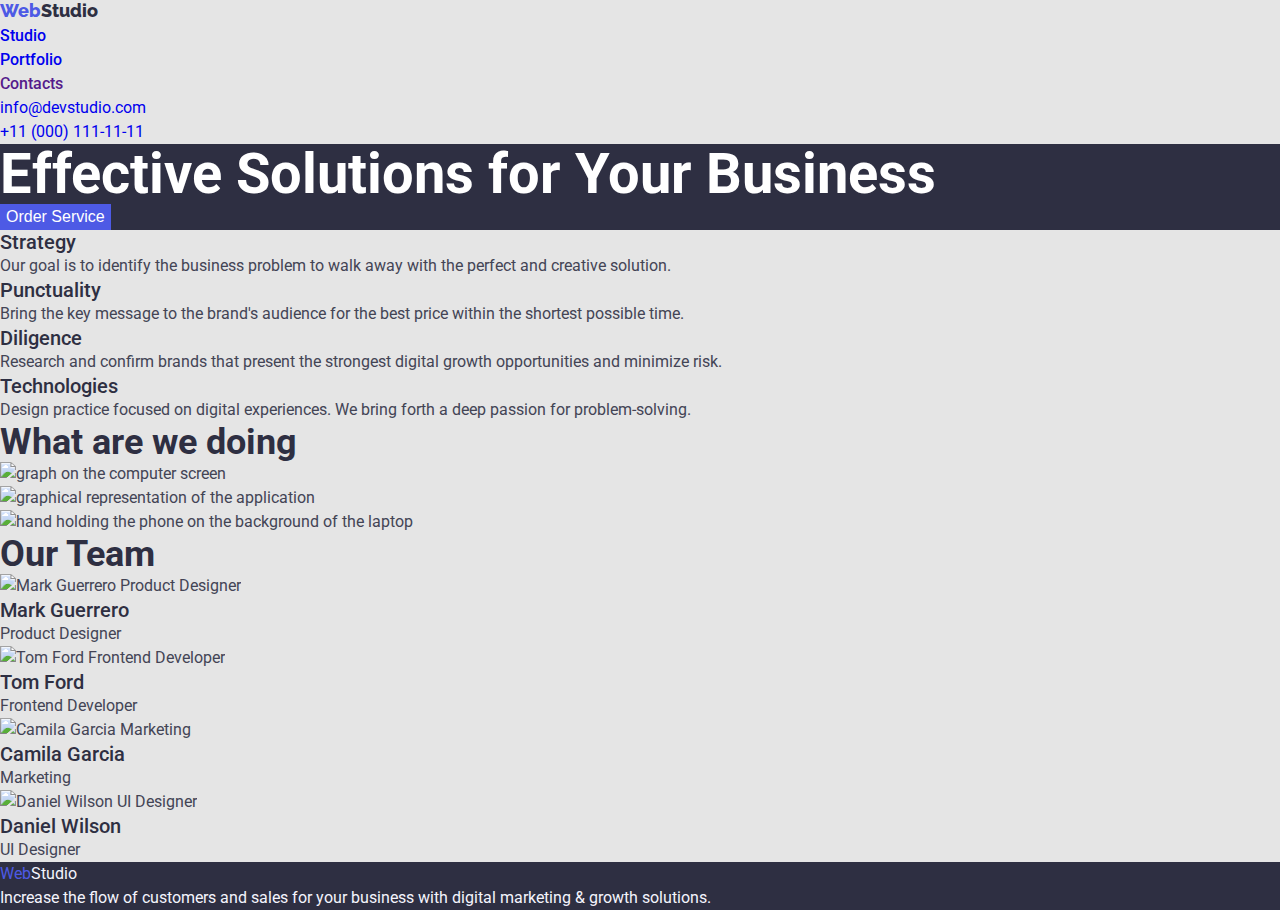
==== index.html @ e2e33f2e "home work 2 css" ====
<!DOCTYPE html>
<html lang="en">
  <head>
    <meta charset="utf-8" />
    <meta http-equiv="X-UA-Compatible" content="IE=edge" />
    <meta name="viewport" content="width-device-width, initial-scale-1.0" />
    <meta name="description" content="Effective Solutions for Your Business" />

    <link rel="preconnect" href="https://fonts.googleapis.com" />
    <link rel="preconnect" href="https://fonts.gstatic.com" crossorigin />
    <link
      href="https://fonts.googleapis.com/css2?family=Raleway:wght@800&family=Roboto:wght@400;500;700;900&display=swap"
      rel="stylesheet"
    />

    <link rel="stylesheet" href="./CSS/reset.css" />
    <link rel="stylesheet" href="./CSS/styles.css" />
    <title>Web Studio</title>
  </head>

  <body class="body">
    <!--Header section-->
    <header>
      <nav>
        <a href="./index.html" class="logo">
          <span class="logo-blue">Web</span>Studio</a
        >
        <ul class="header-nav">
          <li>
            <a href="./index.html">Studio</a>
          </li>
          <li>
            <a href="./portfolio.html">Portfolio</a>
          </li>
          <li>
            <a href="">Contacts</a>
          </li>
        </ul>
      </nav>

      <address>
        <ul class="header-adress">
          <li><a href="mailto:info@devstudio.com">info@devstudio.com</a></li>
          <li><a href="tel:+110001111111">+11 (000) 111-11-11</a></li>
        </ul>
      </address>
    </header>

    <!--Main blok-->
    <main>
      <!--Hero section-->
      <section class="hero">
        <h1 class="hero-title">Effective Solutions for Your Business</h1>
        <button type="button" class="hero-button">Order Service</button>
      </section>
      <!--Section 1-->
      <section>
        <!--<h2>Effective Solutions for Your Business</h2>-->
        <ul>
          <li>
            <!--Strategy-->
            <h3>Strategy</h3>
            <p>
              Our goal is to identify the business problem to walk away with the
              perfect and creative solution.
            </p>
          </li>
          <li>
            <!--Punctuality-->
            <h3>Punctuality</h3>
            <p>
              Bring the key message to the brand's audience for the best price
              within the shortest possible time.
            </p>
          </li>
          <li>
            <!--Diligence-->
            <h3>Diligence</h3>
            <p>
              Research and confirm brands that present the strongest digital
              growth opportunities and minimize risk.
            </p>
          </li>
          <li>
            <!--Technologies-->
            <h3>Technologies</h3>
            <p>
              Design practice focused on digital experiences. We bring forth a
              deep passion for problem-solving.
            </p>
          </li>
        </ul>
      </section>
      <!--Section 2-->
      <section>
        <h2>What are we doing</h2>
        <ul>
          <li>
            <img
              src="./images/section2/img1.jpg"
              alt="graph on the computer screen"
              width="360"
              height="300"
            />
          </li>
          <li>
            <img
              src="./images/section2/img2.jpg"
              alt="graphical representation of the application"
              width="360"
              height="300"
            />
          </li>
          <li>
            <img
              src="./images/section2/img3.jpg"
              alt="hand holding the phone on the background of the laptop"
              width="360"
              height="300"
            />
          </li>
        </ul>
      </section>
      <!--Section 3-->
      <section>
        <h2>Our Team</h2>
        <ul>
          <li>
            <img
              src="./images/section3/img1.jpg"
              alt="Mark Guerrero Product Designer"
              width="264"
              height="260"
            />
            <h3>Mark Guerrero</h3>
            <p>Product Designer</p>
          </li>
          <li>
            <img
              src="./images/section3/img2.jpg"
              alt="Tom Ford Frontend Developer"
              width="264"
              height="260"
            />
            <h3>Tom Ford</h3>
            <p>Frontend Developer</p>
          </li>
          <li>
            <img
              src="./images/section3/img3.jpg"
              alt="Camila Garcia Marketing"
              width="264"
              height="260"
            />
            <h3>Camila Garcia</h3>
            <p>Marketing</p>
          </li>
          <li>
            <img
              src="./images/section3/img4.jpg"
              alt="Daniel Wilson UI Designer"
              width="264"
              height="260"
            />
            <h3>Daniel Wilson</h3>
            <p>UI Designer</p>
          </li>
        </ul>
      </section>
    </main>
    <!--Footer section-->
    <footer class="footer">
      <a href="./index.html" class="logo-footer">
        <span class="logo-blue">Web</span>Studio</a
      >
      <p>
        Increase the flow of customers and sales for your business with digital
        marketing & growth solutions.
      </p>
    </footer>
  </body>
</html>
---- CSS/styles.css ----
.logo {
  font-family: 'Raleway', sans-serif;
  font-style: normal;
  font-weight: 800;
  font-size: 18px;
  line-height: 21px;
  color: #2e2f42;
}
.logo-blue {
  color: #4d5ae5;
}

.header-nav {
  font-style: normal;
  font-weight: 500;
  font-size: 16px;
  line-height: 24px;
  color: #2e2f42;
}

.header-adress {
  font-style: normal;
  font-weight: 400;
  font-size: 16px;
  line-height: 24px;
  color: #434455;
}

.body {
  font-family: 'Roboto', sans-serif;
  font-style: normal;
  font-weight: 400;
  font-size: 16px;
  line-height: 24px;
  color: #434455;
  background: #e5e5e5;
}

.hero {
  background: #2e2f42;
}

.hero-title {
  font-style: normal;
  font-weight: 700;
  font-size: 56px;
  line-height: 60px;
  color: #ffffff;
}
.hero-button {
  font-style: normal;
  font-weight: 500;
  font-size: 16px;
  line-height: 24px;
  color: #ffffff;
  background-color: #4d5ae5;
}

.portfolio .button {
  font-style: normal;
  font-weight: 500;
  font-size: 16px;
  line-height: 24px;
  color: #4d5ae5;
  background-color: #e7e9fc;
}

.portfolio .button:hover,
.portfolio .button:active {
  font-style: normal;
  font-weight: 500;
  font-size: 16px;
  line-height: 24px;
  color: #ffffff;
  background-color: #404bbf;
}

.footer {
  color: #f4f4fd;
  background-color: #2e2f42;
}

.logo-footer {
  color: #f4f4fd;
}

a {
  text-decoration: none;
}

h2 {
  font-style: normal;
  font-weight: 700;
  font-size: 36px;
  line-height: 40px;
  color: #2e2f42;
}

h3 {
  font-style: normal;
  font-weight: 500;
  font-size: 20px;
  line-height: 24px;
  color: #2e2f42;
}
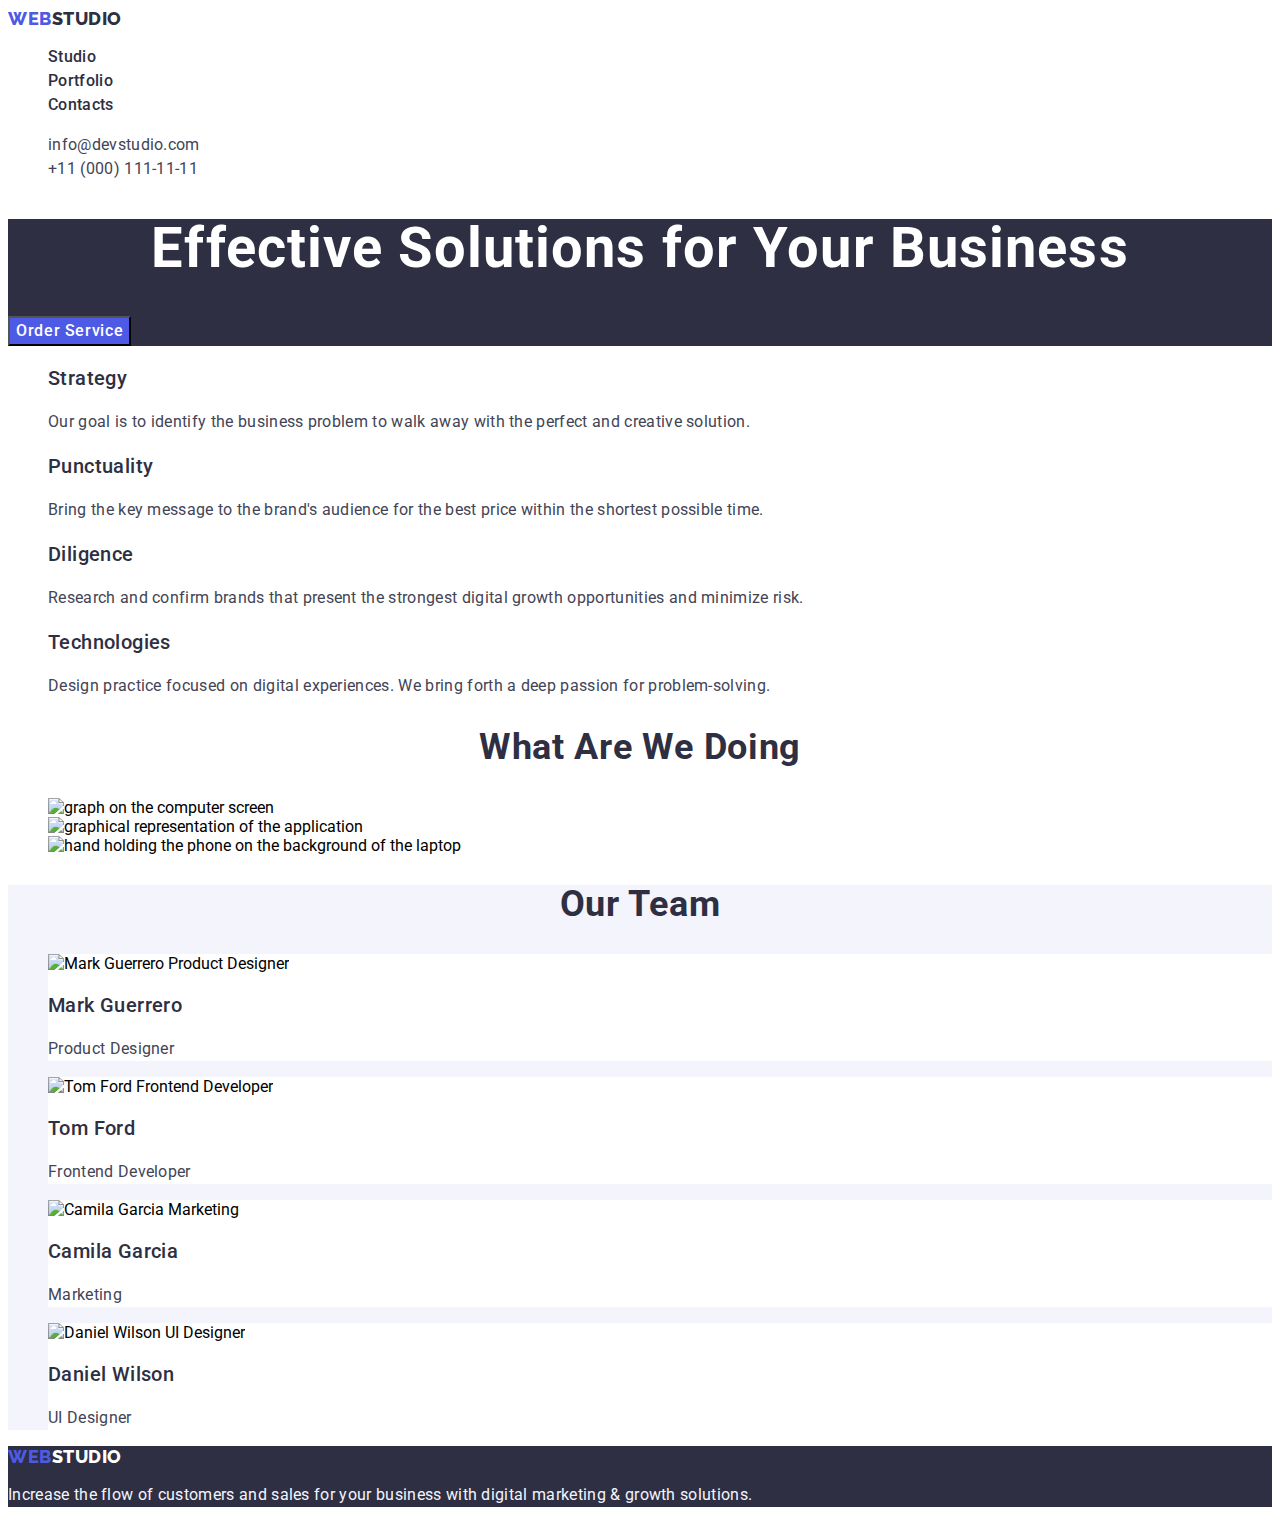
==== commit 4d7aeae1: "work on mistakes page 2" ====
--- a/index.html
+++ b/index.html
@@ -13,7 +13,6 @@
       rel="stylesheet"
     />
 
-    <link rel="stylesheet" href="./CSS/reset.css" />
     <link rel="stylesheet" href="./CSS/styles.css" />
     <title>Web Studio</title>
   </head>
@@ -22,26 +21,34 @@
     <!--Header section-->
     <header>
       <nav>
-        <a href="./index.html" class="logo">
-          <span class="logo-blue">Web</span>Studio</a
+        <a class="logo link" href="./index.html"
+          >Web<span class="logo-span link">Studio</span></a
         >
-        <ul class="header-nav">
+        <ul class="list">
           <li>
-            <a href="./index.html">Studio</a>
+            <a class="header-nav link" href="./index.html">Studio</a>
           </li>
           <li>
-            <a href="./portfolio.html">Portfolio</a>
+            <a class="header-nav link" href="./portfolio.html">Portfolio</a>
           </li>
           <li>
-            <a href="">Contacts</a>
+            <a class="header-nav link" href="">Contacts</a>
           </li>
         </ul>
       </nav>
 
       <address>
-        <ul class="header-adress">
-          <li><a href="mailto:info@devstudio.com">info@devstudio.com</a></li>
-          <li><a href="tel:+110001111111">+11 (000) 111-11-11</a></li>
+        <ul class="list">
+          <li>
+            <a class="header-adress link" href="mailto:info@devstudio.com"
+              >info@devstudio.com</a
+            >
+          </li>
+          <li>
+            <a class="header-adress link" href="tel:+110001111111"
+              >+11 (000) 111-11-11</a
+            >
+          </li>
         </ul>
       </address>
     </header>
@@ -53,48 +60,48 @@
         <h1 class="hero-title">Effective Solutions for Your Business</h1>
         <button type="button" class="hero-button">Order Service</button>
       </section>
-      <!--Section 1-->
+      <!--Advantages-->
       <section>
         <!--<h2>Effective Solutions for Your Business</h2>-->
-        <ul>
+        <ul class="list">
           <li>
             <!--Strategy-->
-            <h3>Strategy</h3>
-            <p>
+            <h3 class="advantages-title list">Strategy</h3>
+            <p class="advantages-text">
               Our goal is to identify the business problem to walk away with the
               perfect and creative solution.
             </p>
           </li>
           <li>
             <!--Punctuality-->
-            <h3>Punctuality</h3>
-            <p>
+            <h3 class="advantages-title list">Punctuality</h3>
+            <p class="advantages-text">
               Bring the key message to the brand's audience for the best price
               within the shortest possible time.
             </p>
           </li>
           <li>
             <!--Diligence-->
-            <h3>Diligence</h3>
-            <p>
+            <h3 class="advantages-title list">Diligence</h3>
+            <p class="advantages-text">
               Research and confirm brands that present the strongest digital
               growth opportunities and minimize risk.
             </p>
           </li>
           <li>
             <!--Technologies-->
-            <h3>Technologies</h3>
-            <p>
+            <h3 class="advantages-title list">Technologies</h3>
+            <p class="advantages-text">
               Design practice focused on digital experiences. We bring forth a
               deep passion for problem-solving.
             </p>
           </li>
         </ul>
       </section>
-      <!--Section 2-->
+      <!--Image-->
       <section>
-        <h2>What are we doing</h2>
-        <ul>
+        <h2 class="image-title">What are we doing</h2>
+        <ul class="list">
           <li>
             <img
               src="./images/section2/img1.jpg"
@@ -121,59 +128,59 @@
           </li>
         </ul>
       </section>
-      <!--Section 3-->
-      <section>
-        <h2>Our Team</h2>
-        <ul>
-          <li>
+      <!--Team-->
+      <section class="team">
+        <h2 class="team-title">Our Team</h2>
+        <ul class="list">
+          <li class="team-list-color">
             <img
               src="./images/section3/img1.jpg"
               alt="Mark Guerrero Product Designer"
               width="264"
               height="260"
             />
-            <h3>Mark Guerrero</h3>
-            <p>Product Designer</p>
+            <h3 class="team-names">Mark Guerrero</h3>
+            <p class="team-position">Product Designer</p>
           </li>
-          <li>
+          <li class="team-list-color">
             <img
               src="./images/section3/img2.jpg"
               alt="Tom Ford Frontend Developer"
               width="264"
               height="260"
             />
-            <h3>Tom Ford</h3>
-            <p>Frontend Developer</p>
+            <h3 class="team-names">Tom Ford</h3>
+            <p class="team-position">Frontend Developer</p>
           </li>
-          <li>
+          <li class="team-list-color">
             <img
               src="./images/section3/img3.jpg"
               alt="Camila Garcia Marketing"
               width="264"
               height="260"
             />
-            <h3>Camila Garcia</h3>
-            <p>Marketing</p>
+            <h3 class="team-names">Camila Garcia</h3>
+            <p class="team-position">Marketing</p>
           </li>
-          <li>
+          <li class="team-list-color">
             <img
               src="./images/section3/img4.jpg"
               alt="Daniel Wilson UI Designer"
               width="264"
               height="260"
             />
-            <h3>Daniel Wilson</h3>
-            <p>UI Designer</p>
+            <h3 class="team-names">Daniel Wilson</h3>
+            <p class="team-position">UI Designer</p>
           </li>
         </ul>
       </section>
     </main>
     <!--Footer section-->
     <footer class="footer">
-      <a href="./index.html" class="logo-footer">
-        <span class="logo-blue">Web</span>Studio</a
+      <a class="logo link" href="./index.html"
+        >Web<span class="footer-span">Studio</span></a
       >
-      <p>
+      <p class="footer-text">
         Increase the flow of customers and sales for your business with digital
         marketing & growth solutions.
       </p>
--- a/CSS/styles.css
+++ b/CSS/styles.css
@@ -1,60 +1,187 @@
+:root {
+  --logo-color: #4d5ae5;
+  --pressed-state-color: #404bbf;
+  --dark-blue-color: #2e2f42;
+  --text-color: #434455;
+  --close-to-white-color: #f4f4fd;
+  --white-color: #ffffff;
+}
+
+/*PAGE 1*/
+.body {
+  font-family: 'Roboto', sans-serif;
+  font-style: normal;
+  font-weight: 400;
+  background-color: var(--white-color);
+}
+
+/*header*/
+
 .logo {
-  font-family: 'Raleway', sans-serif;
-  font-style: normal;
+  font-family: 'Raleway';
   font-weight: 800;
   font-size: 18px;
-  line-height: 21px;
-  color: #2e2f42;
-}
-.logo-blue {
-  color: #4d5ae5;
+  line-height: 1.17;
+  display: flex;
+  align-items: center;
+  letter-spacing: 0.03em;
+  text-transform: uppercase;
+  color: var(--logo-color);
+}
+
+.logo-span {
+  font-family: 'Raleway';
+  color: var(--dark-blue-color);
+}
+
+.link {
+  text-decoration: none;
+}
+
+.list {
+  list-style: none;
 }
 
 .header-nav {
   font-style: normal;
   font-weight: 500;
   font-size: 16px;
-  line-height: 24px;
-  color: #2e2f42;
+  line-height: 1.5;
+  letter-spacing: 0.02em;
+  color: var(--dark-blue-color);
+}
+
+.header-nav:hover,
+.header-nav:focus {
+  color: var(--pressed-state-color);
 }
 
 .header-adress {
   font-style: normal;
   font-weight: 400;
   font-size: 16px;
-  line-height: 24px;
-  color: #434455;
-}
-
-.body {
-  font-family: 'Roboto', sans-serif;
-  font-style: normal;
-  font-weight: 400;
-  font-size: 16px;
-  line-height: 24px;
-  color: #434455;
-  background: #e5e5e5;
-}
+  line-height: 1.5;
+  letter-spacing: 0.02em;
+  color: var(--text-color);
+}
+
+.header-adress:hover,
+.header-adress:focus {
+  color: var(--pressed-state-color);
+}
+
+/*main*/
 
 .hero {
-  background: #2e2f42;
+  background-color: var(--dark-blue-color);
 }
 
 .hero-title {
   font-style: normal;
   font-weight: 700;
   font-size: 56px;
-  line-height: 60px;
-  color: #ffffff;
-}
+  line-height: 1.07;
+  text-align: center;
+  letter-spacing: 0.02em;
+  color: var(--white-color);
+}
+
 .hero-button {
-  font-style: normal;
-  font-weight: 500;
-  font-size: 16px;
-  line-height: 24px;
-  color: #ffffff;
-  background-color: #4d5ae5;
-}
+  font-family: 'Roboto', sans-serif;
+  font-style: normal;
+  font-weight: 500;
+  font-size: 16px;
+  line-height: 1.5;
+  letter-spacing: 0.04em;
+  color: var(--white-color);
+  background-color: var(--logo-color);
+  cursor: pointer;
+}
+
+.hero-button:hover,
+.hero-button:focus {
+  background-color: var(--pressed-state-color);
+}
+
+.advantages-title {
+  font-weight: 500;
+  font-size: 20px;
+  line-height: 1.2;
+  letter-spacing: 0.02em;
+  color: var(--dark-blue-color);
+}
+
+.advantages-text {
+  font-weight: 400;
+  font-size: 16px;
+  line-height: 1.5;
+  letter-spacing: 0.02em;
+  color: var(--text-color);
+}
+
+.image-title {
+  font-weight: 700;
+  font-size: 36px;
+  line-height: 1.11;
+  text-align: center;
+  letter-spacing: 0.02em;
+  text-transform: capitalize;
+  color: var(--dark-blue-color);
+}
+
+.team {
+  background-color: var(--close-to-white-color);
+}
+
+.team-title {
+  font-weight: 700;
+  font-size: 36px;
+  line-height: 1.11;
+  text-align: center;
+  letter-spacing: 0.02em;
+  text-transform: capitalize;
+  color: var(--dark-blue-color);
+}
+
+.team-names {
+  font-weight: 500;
+  font-size: 20px;
+  line-height: 1.2;
+  letter-spacing: 0.02em;
+  color: var(--dark-blue-color);
+}
+
+.team-position {
+  font-weight: 400;
+  font-size: 16px;
+  line-height: 1.5;
+  letter-spacing: 0.02em;
+  color: var(--text-color);
+}
+
+.team-list-color {
+  background-color: var(--white-color);
+}
+
+/*footer*/
+
+.footer {
+  background-color: var(--dark-blue-color);
+}
+
+.footer-span {
+  color: var(--white-color);
+}
+
+.footer-text {
+  font-weight: 400;
+  font-size: 16px;
+  line-height: 1.5;
+  letter-spacing: 0.02em;
+  color: var(--close-to-white-color);
+}
+
+/*PAGE 2*/
 
 .portfolio .button {
   font-style: normal;
@@ -75,31 +202,18 @@
   background-color: #404bbf;
 }
 
-.footer {
-  color: #f4f4fd;
-  background-color: #2e2f42;
-}
-
-.logo-footer {
-  color: #f4f4fd;
-}
-
-a {
-  text-decoration: none;
-}
-
-h2 {
-  font-style: normal;
-  font-weight: 700;
-  font-size: 36px;
-  line-height: 40px;
-  color: #2e2f42;
-}
-
-h3 {
-  font-style: normal;
+.projects-title {
   font-weight: 500;
   font-size: 20px;
-  line-height: 24px;
-  color: #2e2f42;
-}
+  line-height: 1.2;
+  letter-spacing: 0.02em;
+  color: var(--dark-blue-color);
+}
+
+.projects-text {
+  font-weight: 400;
+  font-size: 16px;
+  line-height: 1.5;
+  letter-spacing: 0.02em;
+  color: var(--text-color);
+}
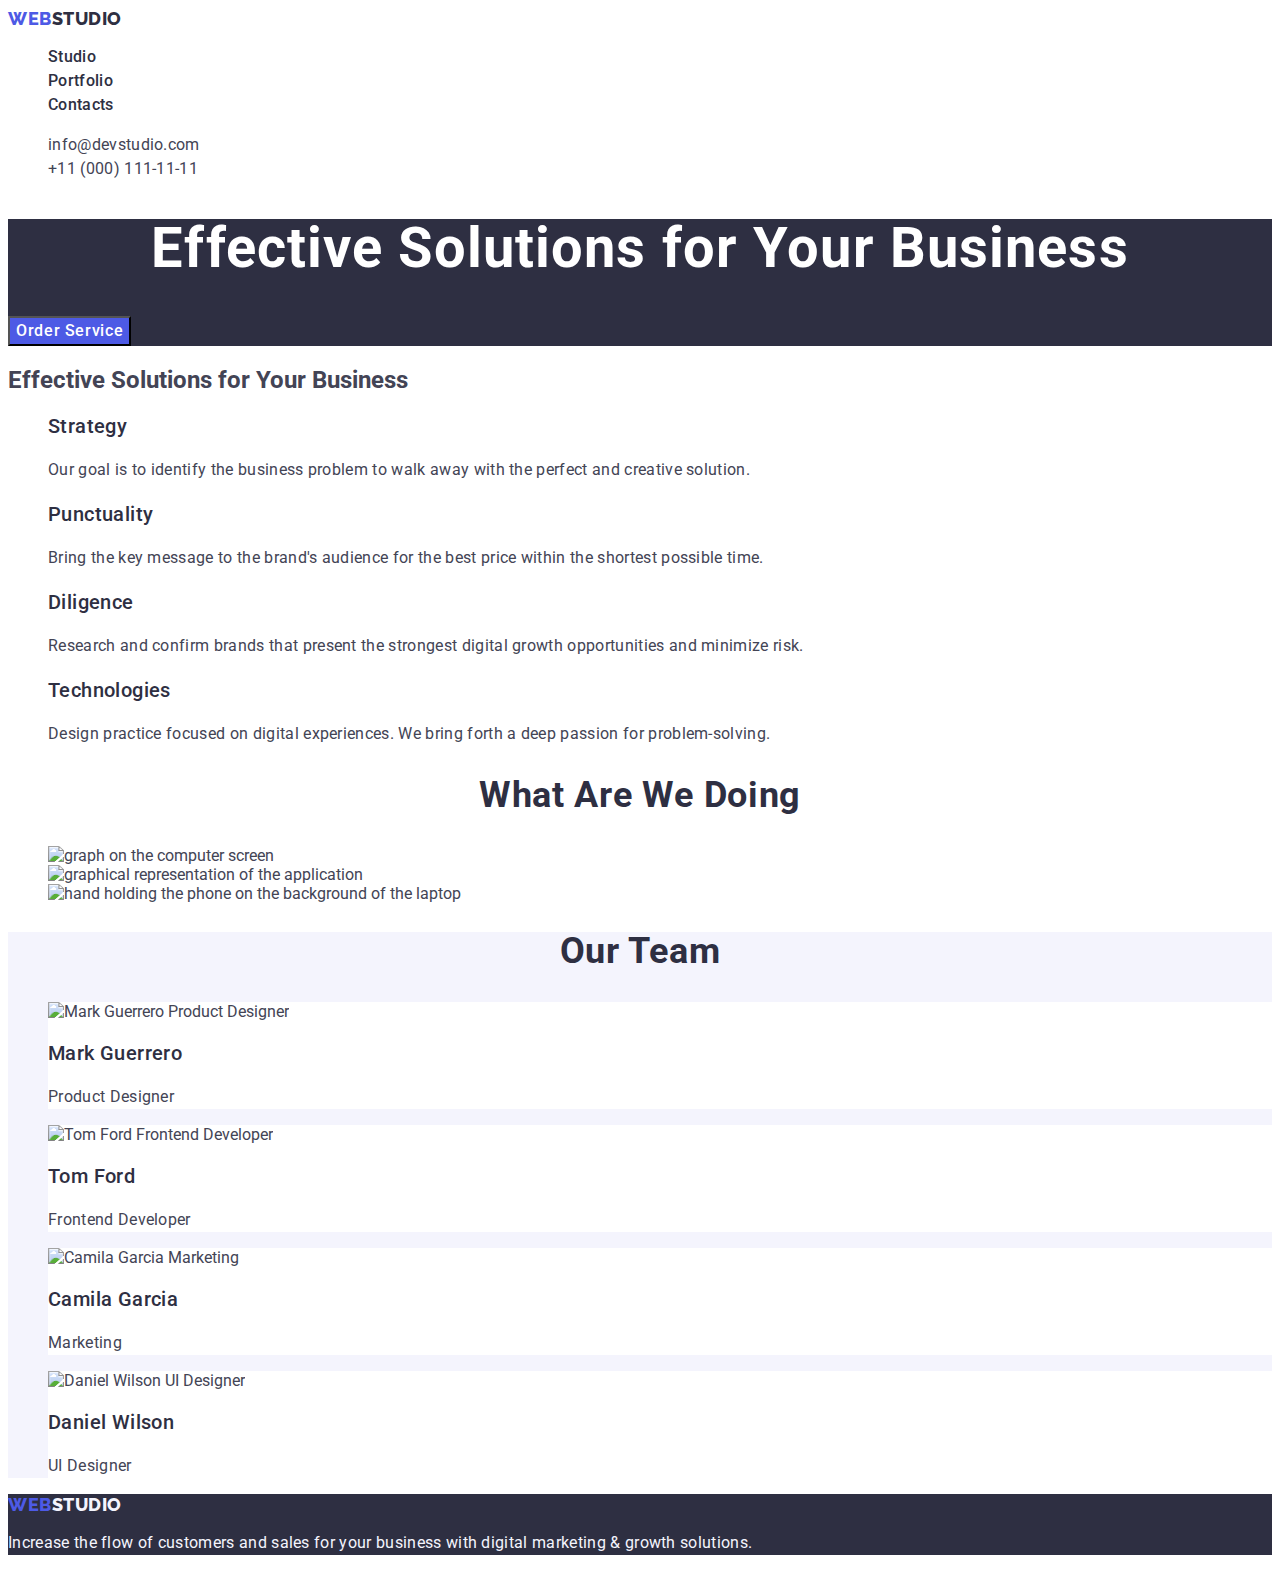
==== commit 2a8e06c7: "w o m 5" ====
--- a/index.html
+++ b/index.html
@@ -37,7 +37,7 @@
         </ul>
       </nav>
 
-      <address>
+      <address class="adress-style">
         <ul class="list">
           <li>
             <a class="header-adress link" href="mailto:info@devstudio.com"
@@ -62,7 +62,7 @@
       </section>
       <!--Advantages-->
       <section>
-        <!--<h2>Effective Solutions for Your Business</h2>-->
+        <h2>Effective Solutions for Your Business</h2>
         <ul class="list">
           <li>
             <!--Strategy-->
--- a/CSS/styles.css
+++ b/CSS/styles.css
@@ -12,13 +12,14 @@
   font-family: 'Roboto', sans-serif;
   font-style: normal;
   font-weight: 400;
+  color: var(--text-color);
   background-color: var(--white-color);
 }
 
 /*header*/
 
 .logo {
-  font-family: 'Raleway';
+  font-family: 'Raleway', sans-serif;
   font-weight: 800;
   font-size: 18px;
   line-height: 1.17;
@@ -56,8 +57,11 @@
   color: var(--pressed-state-color);
 }
 
+.adress-style {
+  font-style: normal;
+}
+
 .header-adress {
-  font-style: normal;
   font-weight: 400;
   font-size: 16px;
   line-height: 1.5;
@@ -170,7 +174,7 @@
 }
 
 .footer-span {
-  color: var(--white-color);
+  color: var(--close-to-white-color);
 }
 
 .footer-text {
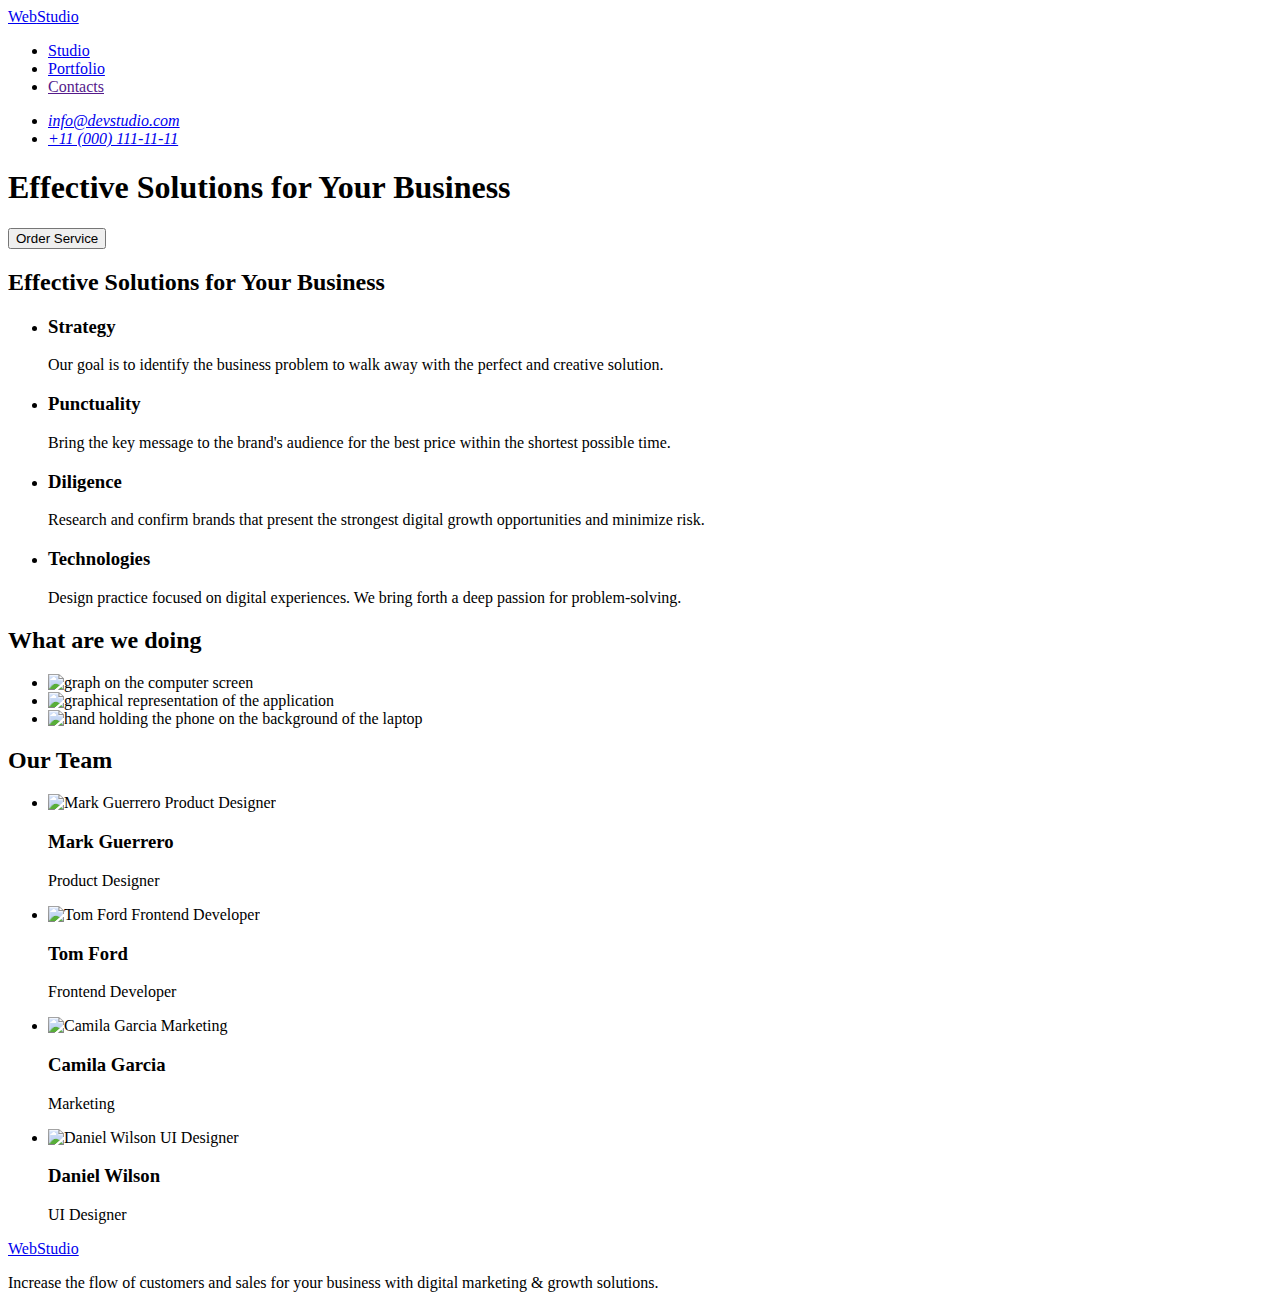
==== commit abea422c: "+ link css" ====
--- a/index.html
+++ b/index.html
@@ -13,11 +13,11 @@
       rel="stylesheet"
     />
 
-    <link rel="stylesheet" href="./CSS/styles.css" />
+    <link rel="stylesheet" href="./css/styles.css" />
     <title>Web Studio</title>
   </head>
 
-  <body class="body">
+  <body>
     <!--Header section-->
     <header>
       <nav>
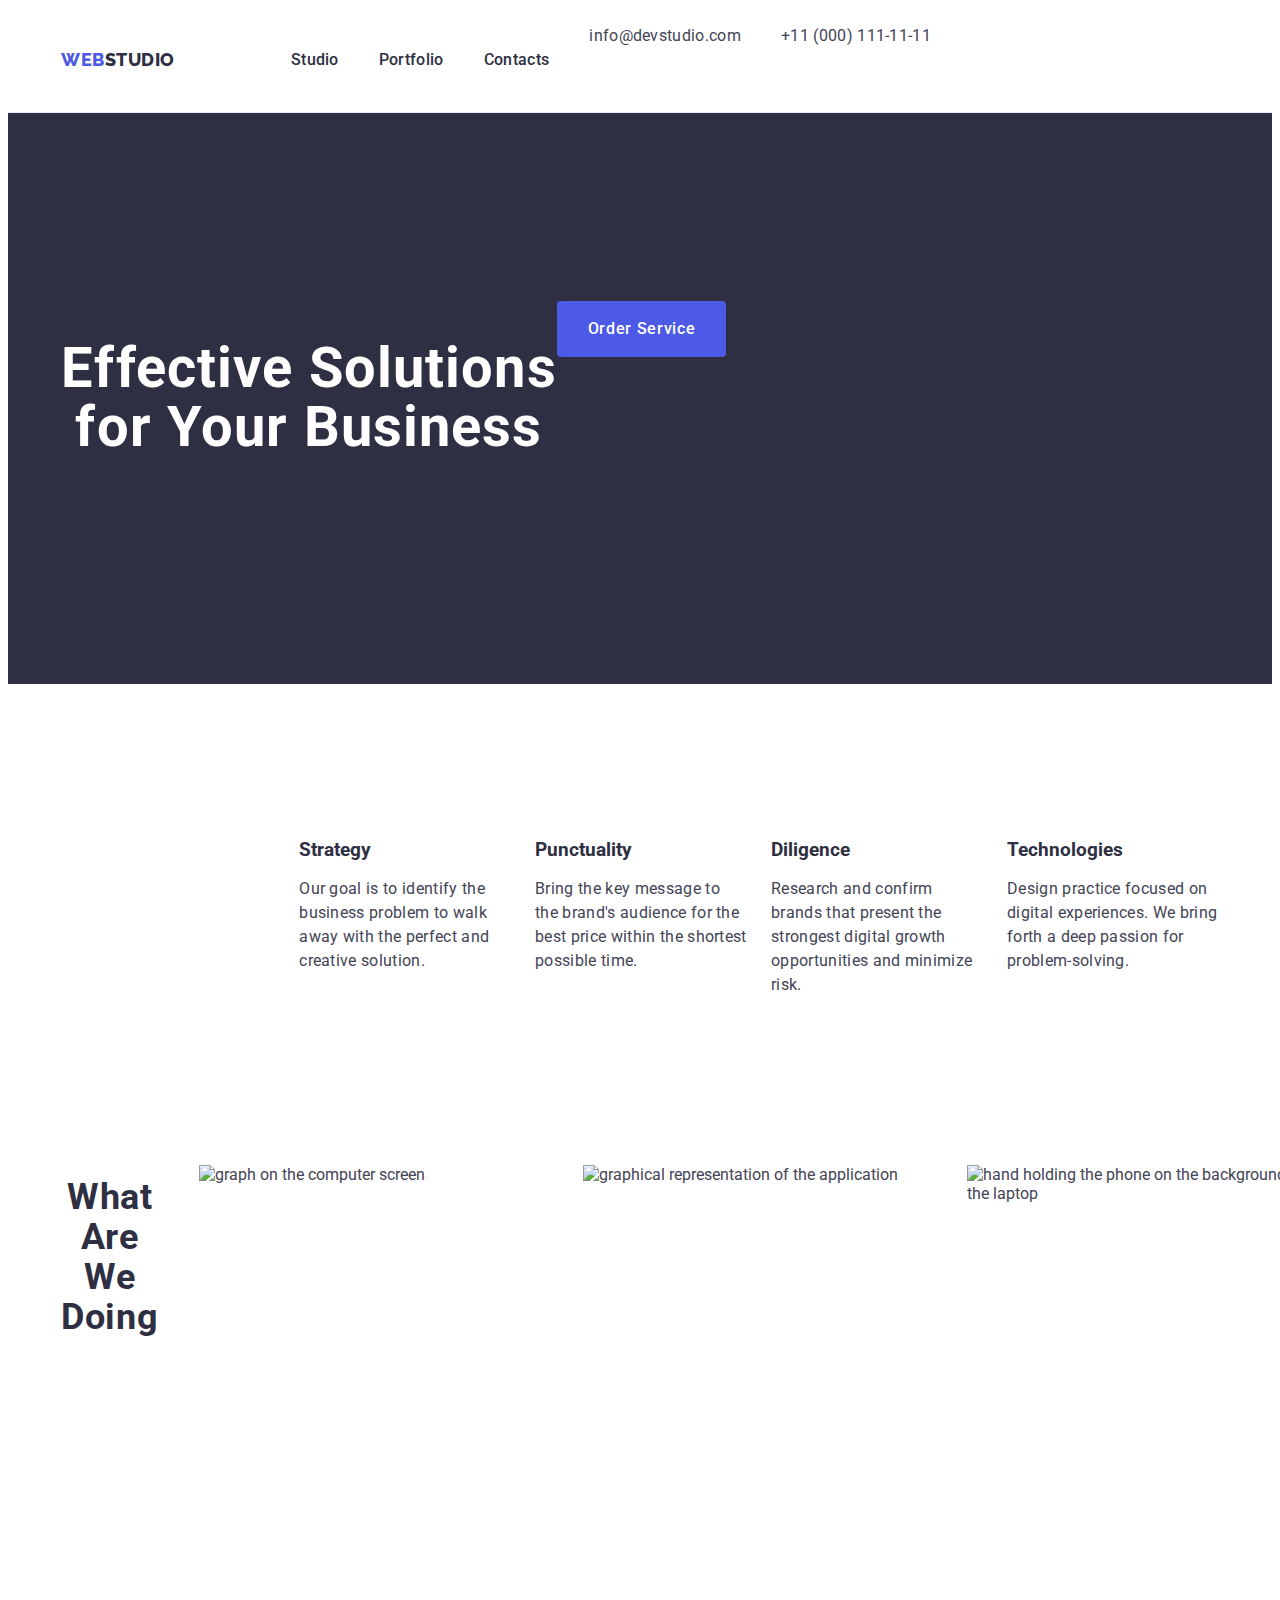
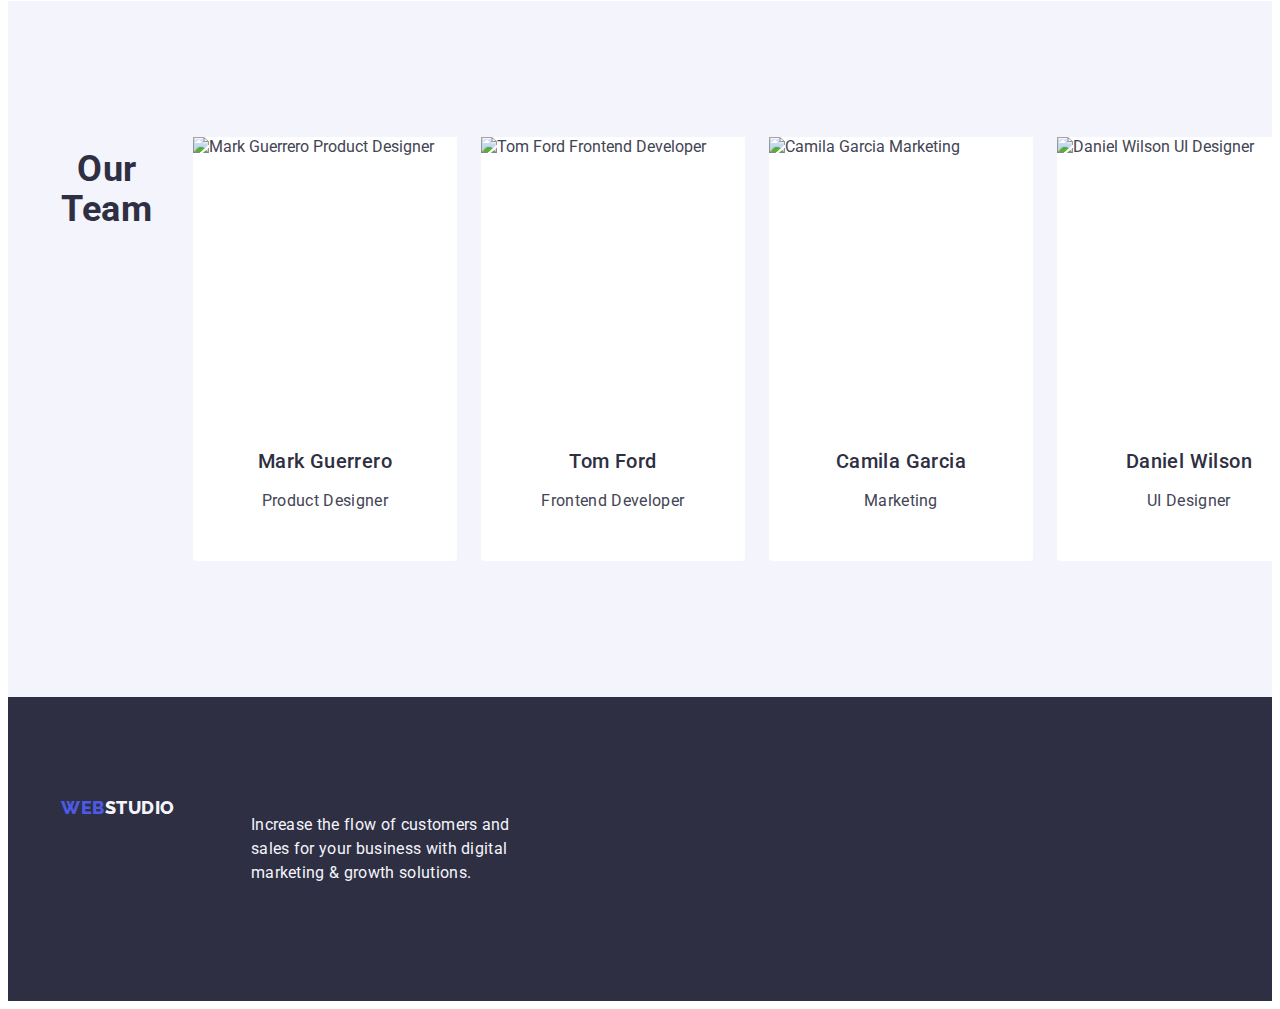
==== commit 5dd04b1b: "correction of mistakes №1" ====
--- a/index.html
+++ b/index.html
@@ -13,177 +13,208 @@
       rel="stylesheet"
     />
 
+    <link
+      rel="stylesheet"
+      href="https://cdnjs.cloudflare.com/ajax/libs/modern-normalize/2.0.0/modern-normalize.min.css"
+      integrity="sha512-4xo8blKMVCiXpTaLzQSLSw3KFOVPWhm/TRtuPVc4WG6kUgjH6J03IBuG7JZPkcWMxJ5huwaBpOpnwYElP/m6wg=="
+      crossorigin="anonymous"
+      referrerpolicy="no-referrer"
+    />
     <link rel="stylesheet" href="./css/styles.css" />
     <title>Web Studio</title>
   </head>
 
   <body>
     <!--Header section-->
-    <header>
-      <nav>
-        <a class="logo link" href="./index.html"
-          >Web<span class="logo-span link">Studio</span></a
-        >
-        <ul class="list">
-          <li>
-            <a class="header-nav link" href="./index.html">Studio</a>
-          </li>
-          <li>
-            <a class="header-nav link" href="./portfolio.html">Portfolio</a>
-          </li>
-          <li>
-            <a class="header-nav link" href="">Contacts</a>
-          </li>
-        </ul>
-      </nav>
-
-      <address class="adress-style">
-        <ul class="list">
-          <li>
-            <a class="header-adress link" href="mailto:info@devstudio.com"
-              >info@devstudio.com</a
-            >
-          </li>
-          <li>
-            <a class="header-adress link" href="tel:+110001111111"
-              >+11 (000) 111-11-11</a
-            >
-          </li>
-        </ul>
-      </address>
+    <header class="header">
+      <div class="container">
+        <nav class="nav">
+          <a class="logo link" href="./index.html"
+            >Web<span class="logo-span link">Studio</span></a
+          >
+          <ul class="list header-li">
+            <li>
+              <a class="header-nav link" href="./index.html">Studio</a>
+            </li>
+            <li>
+              <a class="header-nav link" href="./portfolio.html">Portfolio</a>
+            </li>
+            <li>
+              <a class="header-nav link" href="">Contacts</a>
+            </li>
+          </ul>
+        </nav>
+
+        <address class="adress-style">
+          <ul class="list header-li">
+            <li>
+              <a class="header-adress link" href="mailto:info@devstudio.com"
+                >info@devstudio.com</a
+              >
+            </li>
+            <li>
+              <a class="header-adress link" href="tel:+110001111111"
+                >+11 (000) 111-11-11</a
+              >
+            </li>
+          </ul>
+        </address>
+      </div>
     </header>
 
     <!--Main blok-->
     <main>
       <!--Hero section-->
       <section class="hero">
-        <h1 class="hero-title">Effective Solutions for Your Business</h1>
-        <button type="button" class="hero-button">Order Service</button>
-      </section>
+        <div class="container">
+          <h1 class="hero-title">Effective Solutions for Your Business</h1>
+          <button type="button" class="hero-button">Order Service</button>
+        </div>
+      </section>
+
       <!--Advantages-->
-      <section>
-        <h2>Effective Solutions for Your Business</h2>
-        <ul class="list">
-          <li>
-            <!--Strategy-->
-            <h3 class="advantages-title list">Strategy</h3>
-            <p class="advantages-text">
-              Our goal is to identify the business problem to walk away with the
-              perfect and creative solution.
-            </p>
-          </li>
-          <li>
-            <!--Punctuality-->
-            <h3 class="advantages-title list">Punctuality</h3>
-            <p class="advantages-text">
-              Bring the key message to the brand's audience for the best price
-              within the shortest possible time.
-            </p>
-          </li>
-          <li>
-            <!--Diligence-->
-            <h3 class="advantages-title list">Diligence</h3>
-            <p class="advantages-text">
-              Research and confirm brands that present the strongest digital
-              growth opportunities and minimize risk.
-            </p>
-          </li>
-          <li>
-            <!--Technologies-->
-            <h3 class="advantages-title list">Technologies</h3>
-            <p class="advantages-text">
-              Design practice focused on digital experiences. We bring forth a
-              deep passion for problem-solving.
-            </p>
-          </li>
-        </ul>
-      </section>
-      <!--Image-->
-      <section>
-        <h2 class="image-title">What are we doing</h2>
-        <ul class="list">
-          <li>
-            <img
-              src="./images/section2/img1.jpg"
-              alt="graph on the computer screen"
-              width="360"
-              height="300"
-            />
-          </li>
-          <li>
-            <img
-              src="./images/section2/img2.jpg"
-              alt="graphical representation of the application"
-              width="360"
-              height="300"
-            />
-          </li>
-          <li>
-            <img
-              src="./images/section2/img3.jpg"
-              alt="hand holding the phone on the background of the laptop"
-              width="360"
-              height="300"
-            />
-          </li>
-        </ul>
-      </section>
+      <section class="advantages">
+        <div class="container">
+          <h2 class="invisible-header visually-hidden">Our advantages</h2>
+          <ul class="list advantages-layout">
+            <li class="advantages-li">
+              <!--Strategy-->
+              <h3 class="advantages-title list">Strategy</h3>
+              <p class="advantages-text">
+                Our goal is to identify the business problem to walk away with
+                the perfect and creative solution.
+              </p>
+            </li>
+            <li class="advantages-li">
+              <!--Punctuality-->
+              <h3 class="advantages-title list">Punctuality</h3>
+              <p class="advantages-text">
+                Bring the key message to the brand's audience for the best price
+                within the shortest possible time.
+              </p>
+            </li>
+            <li class="advantages-li">
+              <!--Diligence-->
+              <h3 class="advantages-title list">Diligence</h3>
+              <p class="advantages-text">
+                Research and confirm brands that present the strongest digital
+                growth opportunities and minimize risk.
+              </p>
+            </li>
+            <li class="advantages-li">
+              <!--Technologies-->
+              <h3 class="advantages-title list">Technologies</h3>
+              <p class="advantages-text">
+                Design practice focused on digital experiences. We bring forth a
+                deep passion for problem-solving.
+              </p>
+            </li>
+          </ul>
+        </div>
+      </section>
+
+      <!--Visual-->
+      <section class="visual">
+        <div class="container">
+          <h2 class="visual-title">What are we doing</h2>
+          <ul class="list visual-li">
+            <li class="visual-layout">
+              <img
+                src="./images/section2/img1.jpg"
+                alt="graph on the computer screen"
+                width="360"
+                height="300"
+              />
+            </li>
+            <li class="visual-layout">
+              <img
+                src="./images/section2/img2.jpg"
+                alt="graphical representation of the application"
+                width="360"
+                height="300"
+              />
+            </li>
+            <li class="visual-layout">
+              <img
+                src="./images/section2/img3.jpg"
+                alt="hand holding the phone on the background of the laptop"
+                width="360"
+                height="300"
+              />
+            </li>
+          </ul>
+        </div>
+      </section>
+
       <!--Team-->
       <section class="team">
-        <h2 class="team-title">Our Team</h2>
-        <ul class="list">
-          <li class="team-list-color">
-            <img
-              src="./images/section3/img1.jpg"
-              alt="Mark Guerrero Product Designer"
-              width="264"
-              height="260"
-            />
-            <h3 class="team-names">Mark Guerrero</h3>
-            <p class="team-position">Product Designer</p>
-          </li>
-          <li class="team-list-color">
-            <img
-              src="./images/section3/img2.jpg"
-              alt="Tom Ford Frontend Developer"
-              width="264"
-              height="260"
-            />
-            <h3 class="team-names">Tom Ford</h3>
-            <p class="team-position">Frontend Developer</p>
-          </li>
-          <li class="team-list-color">
-            <img
-              src="./images/section3/img3.jpg"
-              alt="Camila Garcia Marketing"
-              width="264"
-              height="260"
-            />
-            <h3 class="team-names">Camila Garcia</h3>
-            <p class="team-position">Marketing</p>
-          </li>
-          <li class="team-list-color">
-            <img
-              src="./images/section3/img4.jpg"
-              alt="Daniel Wilson UI Designer"
-              width="264"
-              height="260"
-            />
-            <h3 class="team-names">Daniel Wilson</h3>
-            <p class="team-position">UI Designer</p>
-          </li>
-        </ul>
+        <div class="container">
+          <h2 class="team-title">Our Team</h2>
+          <ul class="list team-li">
+            <li class="team-list-color team-images">
+              <img
+                src="./images/section3/img1.jpg"
+                alt="Mark Guerrero Product Designer"
+                width="264"
+                height="260"
+              />
+              <div class="team-layout">
+                <h3 class="team-names">Mark Guerrero</h3>
+                <p class="team-position">Product Designer</p>
+              </div>
+            </li>
+            <li class="team-list-color team-images">
+              <img
+                src="./images/section3/img2.jpg"
+                alt="Tom Ford Frontend Developer"
+                width="264"
+                height="260"
+              />
+              <div class="team-layout">
+                <h3 class="team-names">Tom Ford</h3>
+                <p class="team-position">Frontend Developer</p>
+              </div>
+            </li>
+            <li class="team-list-color team-images">
+              <img
+                src="./images/section3/img3.jpg"
+                alt="Camila Garcia Marketing"
+                width="264"
+                height="260"
+              />
+              <div class="team-layout">
+                <h3 class="team-names">Camila Garcia</h3>
+                <p class="team-position">Marketing</p>
+              </div>
+            </li>
+            <li class="team-list-color team-images">
+              <img
+                src="./images/section3/img4.jpg"
+                alt="Daniel Wilson UI Designer"
+                width="264"
+                height="260"
+              />
+              <div class="team-layout">
+                <h3 class="team-names">Daniel Wilson</h3>
+                <p class="team-position">UI Designer</p>
+              </div>
+            </li>
+          </ul>
+        </div>
       </section>
     </main>
+
     <!--Footer section-->
     <footer class="footer">
-      <a class="logo link" href="./index.html"
-        >Web<span class="footer-span">Studio</span></a
-      >
-      <p class="footer-text">
-        Increase the flow of customers and sales for your business with digital
-        marketing & growth solutions.
-      </p>
+      <div class="container">
+        <a class="footer-link logo link" href="./index.html"
+          >Web<span class="footer-span">Studio</span></a
+        >
+        <p class="footer-text">
+          Increase the flow of customers and sales for your business with
+          digital marketing & growth solutions.
+        </p>
+      </div>
     </footer>
   </body>
 </html>
--- a/css/styles.css
+++ b/css/styles.css
@@ -0,0 +1,377 @@
+:root {
+  --logo-color: #4d5ae5;
+  --pressed-state-color: #404bbf;
+  --dark-blue-color: #2e2f42;
+  --text-color: #434455;
+  --close-to-white-color: #f4f4fd;
+  --white-color: #ffffff;
+}
+
+img {
+  display: block;
+}
+
+/*special classes*/
+.visually-hidden {
+  visibility: hidden;
+}
+
+.link {
+  text-decoration: none;
+}
+
+.list {
+  list-style: none;
+}
+
+.container {
+  width: 1158px;
+  margin: 0 auto;
+  padding: 0 15px;
+  display: flex;
+}
+
+/*PAGE 1*/
+body {
+  font-family: 'Roboto', sans-serif;
+  color: var(--text-color);
+  background-color: var(--white-color);
+}
+
+/*header*/
+
+.header {
+  border-bottom: 1px solid #e7e9fc;
+}
+
+.header-li {
+  display: flex;
+  gap: 40px;
+}
+
+.nav {
+  display: flex;
+  align-items: center;
+}
+
+.logo {
+  margin-right: 76px;
+  display: flex;
+
+  font-family: 'Raleway', sans-serif;
+  font-weight: 800;
+  font-size: 18px;
+  line-height: 1.17;
+  letter-spacing: 0.03em;
+  text-transform: uppercase;
+  color: var(--logo-color);
+}
+
+.logo-span {
+  color: var(--dark-blue-color);
+}
+
+.header-nav {
+  display: flex;
+  gap: 40px;
+  padding: 24px 0;
+
+  font-weight: 500;
+  font-size: 16px;
+  line-height: 1.5;
+  letter-spacing: 0.02em;
+  color: var(--dark-blue-color);
+}
+
+.header-nav:hover,
+.header-nav:focus {
+  color: var(--pressed-state-color);
+}
+
+.adress-style {
+  display: flex;
+  gap: 40px;
+
+  font-style: normal;
+}
+
+.header-adress {
+  display: flex;
+
+  font-size: 16px;
+  line-height: 1.5;
+  letter-spacing: 0.02em;
+  color: var(--text-color);
+}
+
+.header-adress:hover,
+.header-adress:focus {
+  color: var(--pressed-state-color);
+}
+
+/*main*/
+
+/*hero section*/
+.hero {
+  padding: 188px 0;
+
+  background-color: var(--dark-blue-color);
+}
+
+.hero-title {
+  max-width: 496px;
+
+  font-weight: 700;
+  font-size: 56px;
+  line-height: 1.07;
+  text-align: center;
+  letter-spacing: 0.02em;
+  color: var(--white-color);
+}
+
+.hero-button {
+  display: block;
+  min-width: 169px;
+  height: 56px;
+  border: none;
+  border-radius: 4px;
+
+  font-family: 'Roboto', sans-serif;
+  font-style: normal;
+  font-weight: 500;
+  font-size: 16px;
+  line-height: 1.5;
+  letter-spacing: 0.04em;
+  color: var(--white-color);
+  background-color: var(--logo-color);
+  cursor: pointer;
+}
+
+.hero-button:hover,
+.hero-button:focus {
+  background-color: var(--pressed-state-color);
+}
+
+/*advantages*/
+.advantages {
+  padding: 120px 0;
+}
+
+.invisible-header {
+  font-weight: 700;
+  font-size: 36px;
+  line-height: 1.11;
+  text-align: center;
+  letter-spacing: 0.02em;
+  text-transform: capitalize;
+  color: var(--dark-blue-color);
+}
+
+.advantages-layout {
+  display: flex;
+  gap: 24px;
+}
+
+.advantages-li {
+  width: calc((100% - 72px) / 4);
+}
+
+.advantages-title {
+  margin-bottom: 8px;
+
+  color: var(--dark-blue-color);
+}
+
+.advantages-text {
+  font-size: 16px;
+  line-height: 1.5;
+  letter-spacing: 0.02em;
+  color: var(--text-color);
+}
+
+/*visual*/
+.visual {
+  padding-bottom: 120px;
+}
+
+.visual-li {
+  display: flex;
+  gap: 24px;
+}
+
+.visual-layout {
+  width: calc((100% - 48px) / 3);
+}
+
+.visual-title {
+  margin-bottom: 72px;
+
+  font-weight: 700;
+  font-size: 36px;
+  line-height: 1.11;
+  text-align: center;
+  letter-spacing: 0.02em;
+  text-transform: capitalize;
+  color: var(--dark-blue-color);
+}
+
+.image-layout {
+}
+
+/*Team*/
+.team {
+  padding: 120px 0;
+
+  background-color: var(--close-to-white-color);
+}
+
+.team-li {
+  display: flex;
+  gap: 24px;
+}
+
+.team-title {
+  margin-bottom: 72px;
+
+  font-weight: 700;
+  font-size: 36px;
+  line-height: 1.11;
+  text-align: center;
+  letter-spacing: 0.02em;
+  text-transform: capitalize;
+  color: var(--dark-blue-color);
+}
+
+.team-images {
+  width: calc((100% - 72px) / 4);
+  border-radius: 0px 0px 4px 4px;
+}
+
+.team-layout {
+  padding: 32px 16px;
+}
+
+.team-names {
+  margin-bottom: 8px;
+  text-align: center;
+
+  font-weight: 500;
+  font-size: 20px;
+  line-height: 1.2;
+  letter-spacing: 0.02em;
+  color: var(--dark-blue-color);
+}
+
+.team-position {
+  text-align: center;
+
+  font-size: 16px;
+  line-height: 1.5;
+  letter-spacing: 0.02em;
+  color: var(--text-color);
+}
+
+.team-list-color {
+  background-color: var(--white-color);
+}
+
+/*footer*/
+
+.footer {
+  padding: 100px 0;
+
+  background-color: var(--dark-blue-color);
+}
+
+.footer-link {
+  display: inline-block;
+  margin-bottom: 16px;
+}
+
+.footer-span {
+  color: var(--close-to-white-color);
+}
+
+.footer-text {
+  max-width: 264px;
+
+  font-size: 16px;
+  line-height: 1.5;
+  letter-spacing: 0.02em;
+  color: var(--close-to-white-color);
+}
+
+/*PAGE 2*/
+
+/*main*/
+.all {
+  padding-top: 96px;
+  padding-bottom: 120px;
+}
+
+/*button*/
+.button-portfolio {
+  display: flex;
+  justify-content: center;
+  gap: 24px;
+  margin-bottom: 72px;
+}
+
+.portfolio .button {
+  padding: 12px 24px;
+  border: 1px solid #e7e9fc;
+  border-radius: 4px;
+
+  font-family: 'Roboto', sans-serif;
+  font-style: normal;
+  font-weight: 500;
+  font-size: 16px;
+  line-height: 1.5;
+  letter-spacing: 0.04em;
+  color: var(--logo-color);
+  background-color: var(--close-to-white-color);
+  cursor: pointer;
+}
+
+.portfolio .button:hover,
+.portfolio .button:focus {
+  border: 1px solid transparent;
+
+  color: var(--white-color);
+  background-color: var(--pressed-state-color);
+}
+
+/*projects*/
+.projects-li {
+  display: flex;
+  flex-wrap: wrap;
+  column-gap: 24px;
+  row-gap: 48px;
+}
+
+.image-link {
+  width: calc((100% - 48px) / 3);
+}
+
+.projects-description {
+  padding: 32px 16px;
+  border: 1px solid #e7e9fc;
+  border-top: none;
+}
+
+.projects-title {
+  margin-bottom: 8px;
+
+  font-weight: 500;
+  font-size: 20px;
+  line-height: 1.2;
+  letter-spacing: 0.02em;
+  color: var(--dark-blue-color);
+}
+
+.projects-text {
+  font-size: 16px;
+  line-height: 1.5;
+  letter-spacing: 0.02em;
+  color: var(--text-color);
+}
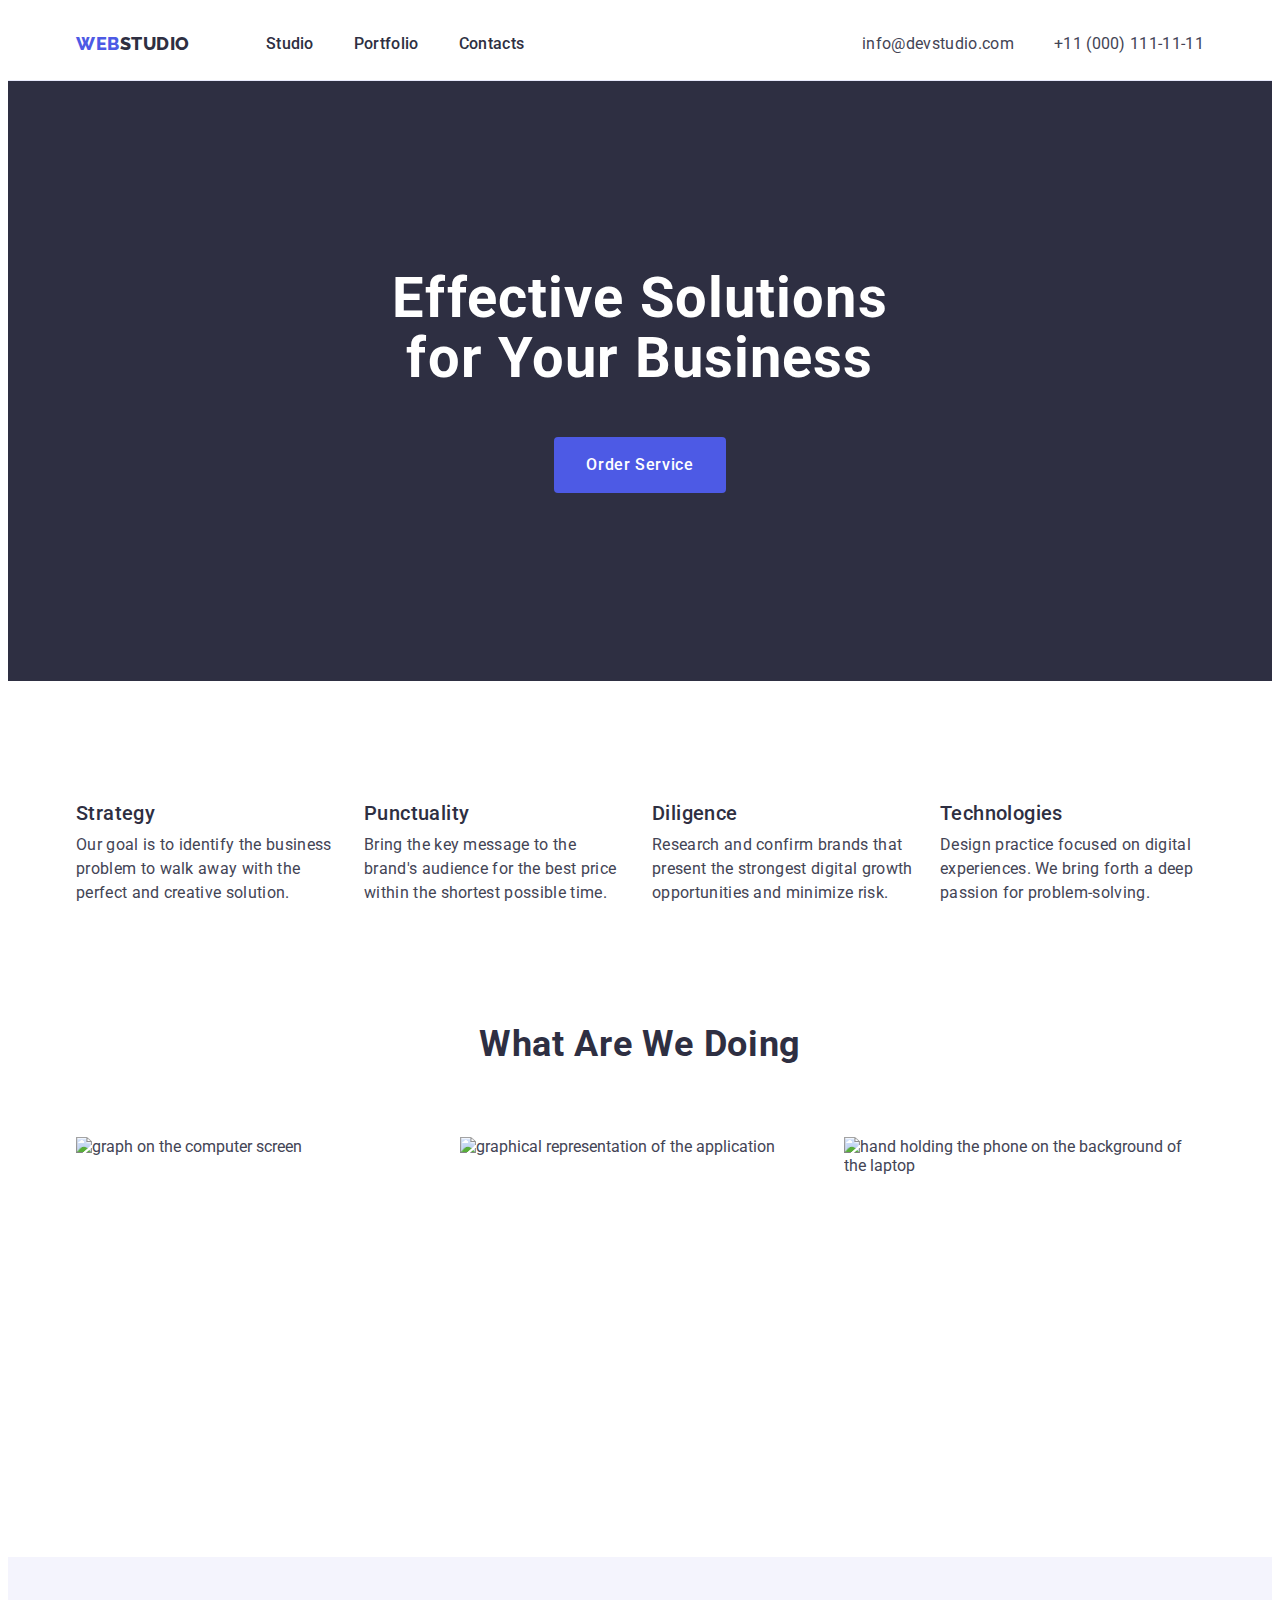
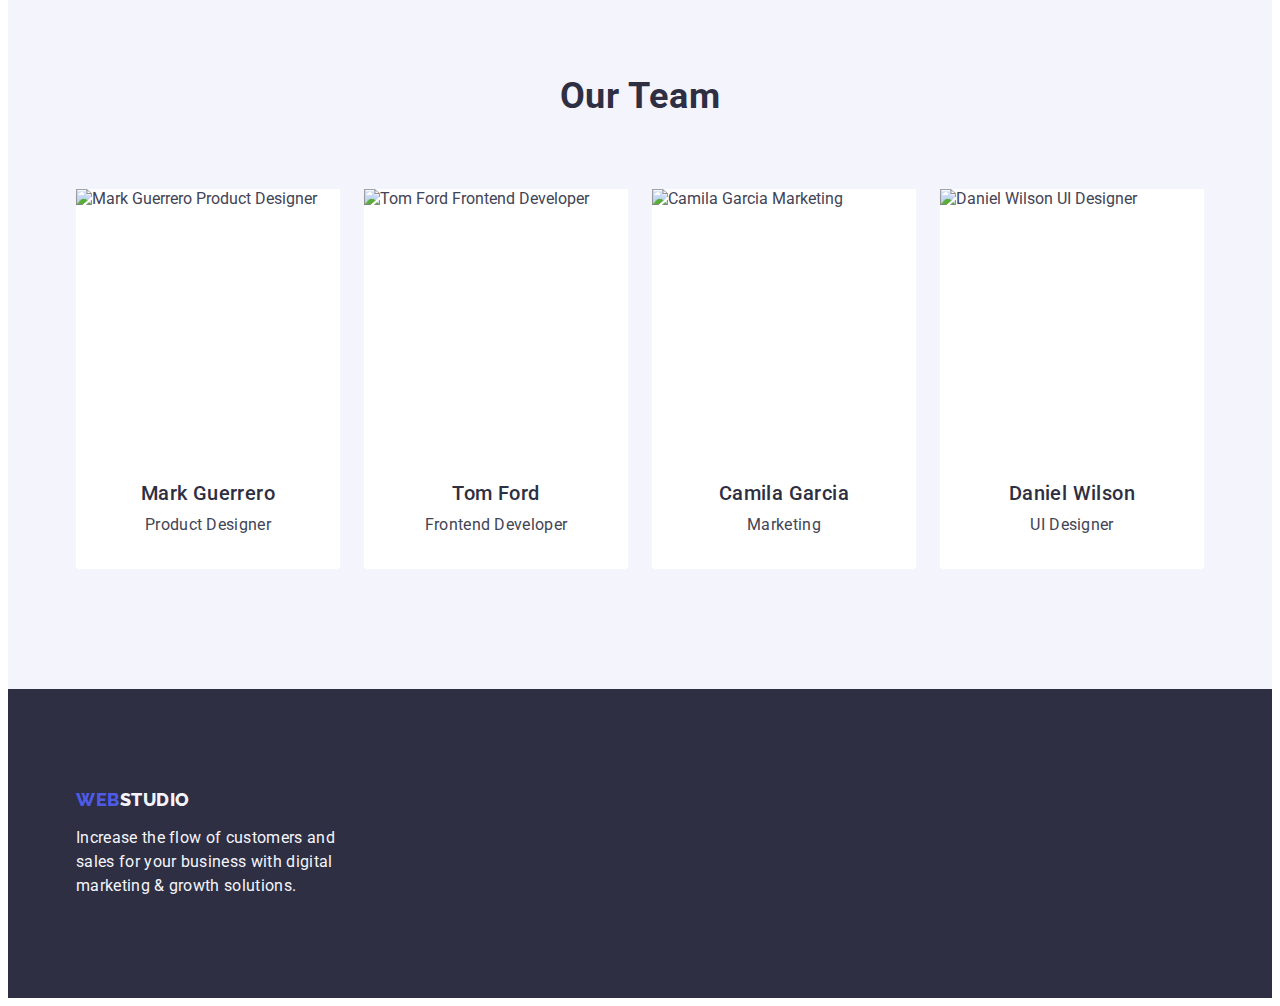
==== commit 116fe0fe: "correction of mistakes №5" ====
--- a/index.html
+++ b/index.html
@@ -27,7 +27,7 @@
   <body>
     <!--Header section-->
     <header class="header">
-      <div class="container">
+      <div class="container header-container">
         <nav class="nav">
           <a class="logo link" href="./index.html"
             >Web<span class="logo-span link">Studio</span></a
@@ -75,7 +75,7 @@
       <!--Advantages-->
       <section class="advantages">
         <div class="container">
-          <h2 class="invisible-header visually-hidden">Our advantages</h2>
+          <h2 class="visually-hidden">Our advantages</h2>
           <ul class="list advantages-layout">
             <li class="advantages-li">
               <!--Strategy-->
@@ -207,7 +207,7 @@
     <!--Footer section-->
     <footer class="footer">
       <div class="container">
-        <a class="footer-link logo link" href="./index.html"
+        <a class="footer-link logo-footer link" href="./index.html"
           >Web<span class="footer-span">Studio</span></a
         >
         <p class="footer-text">
--- a/css/styles.css
+++ b/css/styles.css
@@ -7,13 +7,44 @@
   --white-color: #ffffff;
 }
 
+*,
+*::before,
+*::after {
+  box-sizing: border-box;
+}
+
+h1,
+h2,
+h3,
+h4,
+h5,
+h6,
+p {
+  margin: 0;
+}
+
+ul,
+ol {
+  margin: 0;
+  padding-left: 0;
+}
+
 img {
   display: block;
 }
 
 /*special classes*/
 .visually-hidden {
-  visibility: hidden;
+  position: absolute;
+  width: 1px;
+  height: 1px;
+  margin: -1px;
+  border: 0;
+  padding: 0;
+  white-space: nowrap;
+  clip-path: inset(100%);
+  clip: rect(0 0 0 0);
+  overflow: hidden;
 }
 
 .link {
@@ -28,7 +59,6 @@
   width: 1158px;
   margin: 0 auto;
   padding: 0 15px;
-  display: flex;
 }
 
 /*PAGE 1*/
@@ -44,9 +74,18 @@
   border-bottom: 1px solid #e7e9fc;
 }
 
+.header-container {
+  display: flex;
+  justify-content: space-between;
+}
+
 .header-li {
   display: flex;
   gap: 40px;
+}
+
+.header-li:last-child {
+  margin-right: 0;
 }
 
 .nav {
@@ -56,7 +95,6 @@
 
 .logo {
   margin-right: 76px;
-  display: flex;
 
   font-family: 'Raleway', sans-serif;
   font-weight: 800;
@@ -72,8 +110,7 @@
 }
 
 .header-nav {
-  display: flex;
-  gap: 40px;
+  display: block;
   padding: 24px 0;
 
   font-weight: 500;
@@ -96,7 +133,8 @@
 }
 
 .header-adress {
-  display: flex;
+  display: block;
+  padding: 24px 0;
 
   font-size: 16px;
   line-height: 1.5;
@@ -115,11 +153,17 @@
 .hero {
   padding: 188px 0;
 
+  flex-shrink: 0;
+
   background-color: var(--dark-blue-color);
 }
 
 .hero-title {
   max-width: 496px;
+
+  margin-right: auto;
+  margin-left: auto;
+  margin-bottom: 48px;
 
   font-weight: 700;
   font-size: 56px;
@@ -136,6 +180,12 @@
   border: none;
   border-radius: 4px;
 
+  margin-right: auto;
+  margin-left: auto;
+  padding: 16px 32px;
+  align-items: flex-start;
+  gap: 10px;
+
   font-family: 'Roboto', sans-serif;
   font-style: normal;
   font-weight: 500;
@@ -179,6 +229,10 @@
 .advantages-title {
   margin-bottom: 8px;
 
+  font-size: 20px;
+  font-weight: 500;
+  line-height: 24px;
+  letter-spacing: 0.4px;
   color: var(--dark-blue-color);
 }
 
@@ -286,6 +340,16 @@
 .footer-link {
   display: inline-block;
   margin-bottom: 16px;
+}
+
+.logo-footer {
+  font-family: 'Raleway', sans-serif;
+  font-weight: 800;
+  font-size: 18px;
+  line-height: 1.17;
+  letter-spacing: 0.03em;
+  text-transform: uppercase;
+  color: var(--logo-color);
 }
 
 .footer-span {
@@ -349,6 +413,10 @@
   row-gap: 48px;
 }
 
+.projects-li:last-child {
+  margin-right: 0;
+}
+
 .image-link {
   width: calc((100% - 48px) / 3);
 }
